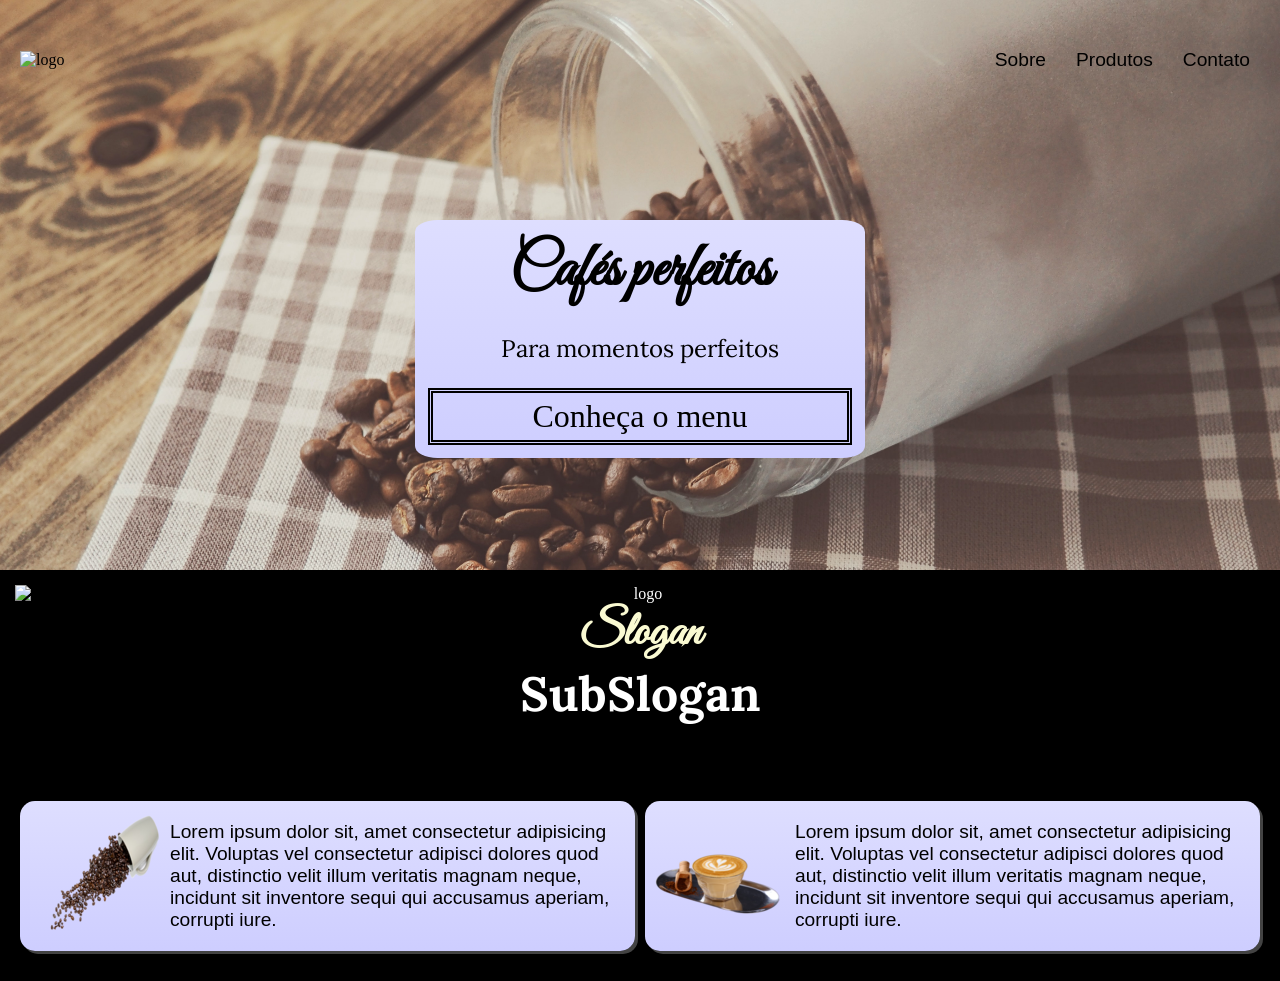
==== index.html @ ad4059f2 "Commmit inicial" ====
<!DOCTYPE html>
<html lang="en">
<head>
    <meta charset="UTF-8">
    <meta http-equiv="X-UA-Compatible" content="IE=edge">
    <meta name="viewport" content="width=device-width, initial-scale=1.0">

    <link rel="stylesheet" href=" src/styles/home.css">

    <link rel="stylesheet" type="text/css" href="src/scripts/slick/slick.css"/>
    <link rel="stylesheet" type="text/css" href="src/scripts/slick/slick-theme.css"/>
    <link rel="preconnect" href="https://fonts.googleapis.com"><link rel="preconnect" href="https://fonts.gstatic.com" crossorigin><link href="https://fonts.googleapis.com/css2?family=Great+Vibes&display=swap" rel="stylesheet">
    <link rel="preconnect" href="https://fonts.googleapis.com"><link rel="preconnect" href="https://fonts.gstatic.com" crossorigin><link href="https://fonts.googleapis.com/css2?family=Lora&display=swap" rel="stylesheet">

    <title>Document</title>
</head>

<body>
    <section class="content-intro">
        <header class="header">
            <a href="/">
                <img src="/" alt="logo">
            </a>
            <nav>
                <ul class="menu">
                    <li><a href="/">Sobre</a></li>
                    <li><a href="/">Produtos</a></li>
                    <li><a href="/">Contato</a></li>
                </ul>
            </nav>
        </header>

        <section class="intro">
            <div class="fade">
                <div class="content-window">
                    <h3>Cafés perfeitos</h3>
                    <p>Para momentos perfeitos</p>
                    <a href="#">Conheça o menu</a>
                </div>
                <div class="content-window">
                    <h3>Processos Unicos</h3>
                    <p>Para momentos perfeitos</p>
                    <a href="#">Conheça o menu</a>
                </div>
              </div>
        </section>
    </section>

    <section class="about">
        <div class="slogan-content">
            <div class="slogan">
                <img src="" alt="logo">
                <h1>Slogan</h1>
                <h2>SubSlogan</h2>
                <p>Lorem ipsum dolor sit, amet consectetur adipisicing elit. Aut possimus veniam laboriosam beatae ab dolorem deserunt!</p>
            </div>
        </div>
        <div class="about-content">
            <div>
                <img src="src/imgs/coffe-mug.png" alt="banner1">
                <p>Lorem ipsum dolor sit, amet consectetur adipisicing elit. Voluptas vel consectetur adipisci dolores quod aut, distinctio velit illum veritatis magnam neque, incidunt sit inventore sequi qui accusamus aperiam, corrupti iure.</p>
            </div>
            <div>
                <img src="src/imgs/mocha-mug.png" alt="banner2">
                <p>Lorem ipsum dolor sit, amet consectetur adipisicing elit. Voluptas vel consectetur adipisci dolores quod aut, distinctio velit illum veritatis magnam neque, incidunt sit inventore sequi qui accusamus aperiam, corrupti iure.</p>
            </div>
        </div>
    </section>

    <script src="https://code.jquery.com/jquery-1.11.0.min.js"></script>
    <script src="https://code.jquery.com/jquery-migrate-1.2.1.min.js"></script>
    <script src="src/scripts/slick/slick.js"></script>
    <script src="src/scripts/slick/slick.min.js"></script>
    <script src="src/scripts/home.js"></script>

</body>
</html>
---- src/styles/home.css ----
body {
    margin: 0%;
    padding: 0%;
    background-color: black;
}
ul, li, p {
    list-style: none;
    font-size: 1.2rem;
    font-family: Arial;
    color: black;
}

a {
    text-decoration: none;
    color: rgb(0, 0, 0);
}

h1 {
    text-align: center;
    margin-top: 100px;
}

img {
    max-width: 100%;
    display: block;
}
.content-intro {
    background-image: url("../imgs/background-coffe-light.jpg");
    background-repeat: no-repeat;
    background-size: cover;
    height: fit-content;
    width: auto;
}
.header {
    display: flex;
    justify-content: space-between;
    padding: 20px;
    align-items: center;
    flex-wrap: wrap;
    background-color: transparent;
}
.menu {
    display: flex;
}

.menu li {
    margin-left: 10px;
}

.menu li a {
    display: block;
    padding: 10px;
}

.intro {
    height: fit-content;
    display: flex;
    justify-content: center;
}

.fade {
    margin: 100px 0;
    align-items: center;
    width: 450px;
    height: 250px;
}

.content-window {
    background: linear-gradient(to bottom, #ffffff -200%, #ccccff 110%);
    display: flex;
    justify-content: center;
    padding: 8px;
    border-radius: 5%;
    margin-bottom: 2%;
}

.content-window h3 {
    font-family: 'Great Vibes', cursive;
    font-size: 3.8rem;
    text-align: center;
    margin: 5px;
}

.content-window p {
    font-family: 'Lora', serif;
    font-size: 1.5rem;
    text-align: center;
    color: black;
}
.content-window a {
    display: flex;
    margin: 5px;
    justify-content: center;
    font-size: 2.0rem;
    border: 5px solid black;
    border-style: double;
    padding: 5px;
}
.about {
    margin: 15px;
    display: flex;
    flex-direction: column;
    justify-content: center;
}
.about-content {
    display: flex;
    flex-direction: row;
    justify-content: center;
    margin: 15px 0;
}
.about-content  div{
    height: fit-content;
    display: flex;
    flex-direction: row;
    margin: 0 5px;
    background: linear-gradient(to bottom, #ffffff -200%, #ccccff 110%);
    border-radius: 15px;
    box-shadow: 3px 3px rgba(128, 128, 128, 0.525);
}
.slogan-content {
    display: flex;
    height: auto;
    justify-content: center;
    margin: 0 auto;
    text-align: center;
    color: white;
}
.slogan h1{
    font-family: 'Great Vibes', cursive;
    color: lightgoldenrodyellow;
    font-size: 3.0rem;
    padding: 0;
    margin: 0;
}
.slogan h2{
    font-family: 'Lora', serif;
    font-size: 3.0rem;
    padding: 0;
    margin: 0;
}
.slogan p{
    font-family: 'Lora', serif;
    font-size: 1.5rem;
    padding: 0;
    margin: 0;
}
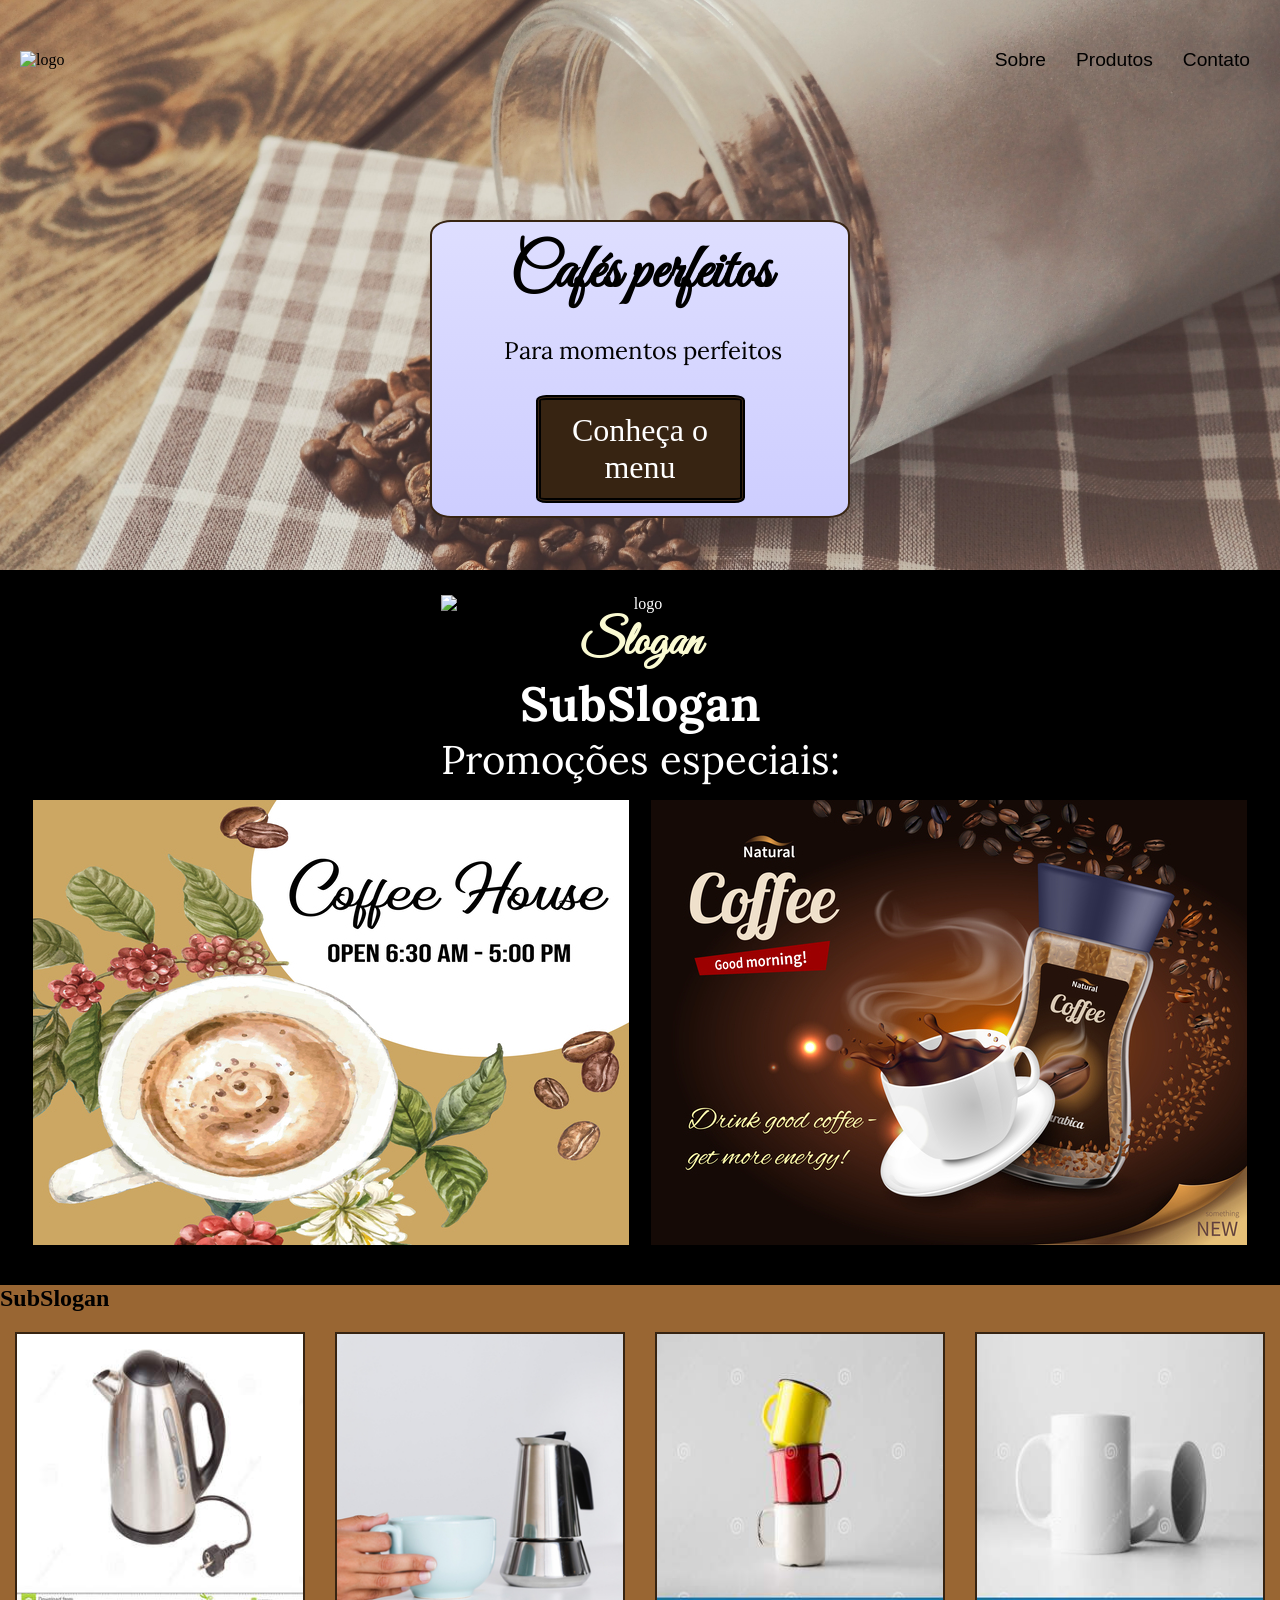
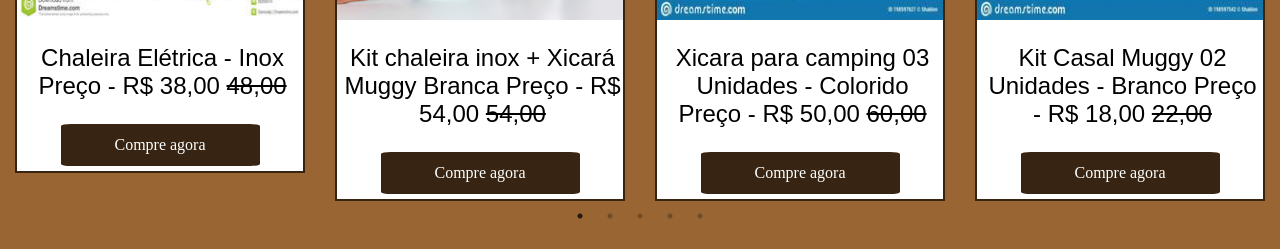
==== commit efea344c: "Adicionado slider de produtos" ====
--- a/index.html
+++ b/index.html
@@ -52,20 +52,89 @@
                 <img src="" alt="logo">
                 <h1>Slogan</h1>
                 <h2>SubSlogan</h2>
-                <p>Lorem ipsum dolor sit, amet consectetur adipisicing elit. Aut possimus veniam laboriosam beatae ab dolorem deserunt!</p>
+                <p>Promoções especiais: </p>
             </div>
         </div>
         <div class="about-content">
-            <div>
-                <img src="src/imgs/coffe-mug.png" alt="banner1">
-                <p>Lorem ipsum dolor sit, amet consectetur adipisicing elit. Voluptas vel consectetur adipisci dolores quod aut, distinctio velit illum veritatis magnam neque, incidunt sit inventore sequi qui accusamus aperiam, corrupti iure.</p>
-            </div>
-            <div>
-                <img src="src/imgs/mocha-mug.png" alt="banner2">
-                <p>Lorem ipsum dolor sit, amet consectetur adipisicing elit. Voluptas vel consectetur adipisci dolores quod aut, distinctio velit illum veritatis magnam neque, incidunt sit inventore sequi qui accusamus aperiam, corrupti iure.</p>
+            <img src="src/imgs/ad-1.jpg" alt="banner1">
+            <img src="src/imgs/ad-2.jpg" alt="banner2">
+        </div>
+    </section>
+    
+    <section class="market-place">
+        <h2>SubSlogan</h2>
+        <div class="market-content">
+            <div class="market-slider">
+                <div class="produto">
+                    <img src="src/imgs/chaleira-eletrica.jpg">
+                    <p>
+                        Chaleira Elétrica - Inox
+                        Preço - R$ 38,00 <del> 48,00</del>
+                    </p>
+                    <a href="#">Compre agora</a>
+                </div>
+                <div class="produto">
+                    <img src="src/imgs/chaleira-inox-xicara.jpg">
+                    <p>
+                        Kit chaleira inox + Xicará Muggy Branca
+                        Preço - R$ 54,00 <del> 54,00</del> 
+                    </p>
+                    <a href="#">Compre agora</a>
+                </div>
+                <div class="produto">
+                    <img src="src/imgs/xicara-camp.jpg">
+                    <p>
+                        Xicara para camping 03 Unidades - Colorido
+                        Preço - R$ 50,00 <del> 60,00</del>
+                    </p>
+                    <a href="#">Compre agora</a>
+                </div>
+                <div class="produto">
+                    <img src="src/imgs/xicara-casal-branca.jpg">
+                    <p>
+                        Kit Casal Muggy 02 Unidades - Branco
+                        Preço - R$ 18,00 <del> 22,00</del>
+                    </p>
+                    <a href="#">Compre agora</a>
+                </div>
+                <div class="produto">
+                    <img src="src/imgs/chaleira-eletrica.jpg">
+                    <p>
+                        Chaleira Elétrica - Inox
+                        Preço - R$ 38,00 <del> 48,00</del>
+                    </p>
+                    <a href="#">Compre agora</a>
+                </div>
+                <div class="produto">
+                    <img src="src/imgs/chaleira-inox-xicara.jpg">
+                    <p>
+                        Kit chaleira inox + Xicará Muggy Branca
+                        Preço - R$ 54,00 <del> 54,00</del> 
+                    </p>
+                    <a href="#">Compre agora</a>
+                </div>
+                <div class="produto">
+                    <img src="src/imgs/xicara-camp.jpg">
+                    <p>
+                        Xicara para camping 03 Unidades - Colorido
+                        Preço - R$ 50,00 <del> 60,00</del>
+                    </p>
+                    <a href="#">Compre agora</a>
+                </div>
+                <div class="produto">
+                    <img src="src/imgs/xicara-casal-branca.jpg">
+                    <p>
+                        Kit Casal Muggy 02 Unidades - Branco
+                        Preço - R$ 18,00 <del> 22,00</del>
+                    </p>
+                    <a href="#">Compre agora</a>
+                </div>
             </div>
         </div>
+        <br>
     </section>
+
+
 
     <script src="https://code.jquery.com/jquery-1.11.0.min.js"></script>
     <script src="https://code.jquery.com/jquery-migrate-1.2.1.min.js"></script>
--- a/src/styles/home.css
+++ b/src/styles/home.css
@@ -2,6 +2,7 @@
     margin: 0%;
     padding: 0%;
     background-color: black;
+    overflow:auto;
 }
 ul, li, p {
     list-style: none;
@@ -9,17 +10,14 @@
     font-family: Arial;
     color: black;
 }
-
 a {
     text-decoration: none;
     color: rgb(0, 0, 0);
 }
-
 h1 {
     text-align: center;
     margin-top: 100px;
 }
-
 img {
     max-width: 100%;
     display: block;
@@ -42,29 +40,24 @@
 .menu {
     display: flex;
 }
-
 .menu li {
     margin-left: 10px;
 }
-
 .menu li a {
     display: block;
     padding: 10px;
 }
-
 .intro {
     height: fit-content;
     display: flex;
     justify-content: center;
 }
-
 .fade {
     margin: 100px 0;
     align-items: center;
     width: 450px;
     height: 250px;
 }
-
 .content-window {
     background: linear-gradient(to bottom, #ffffff -200%, #ccccff 110%);
     display: flex;
@@ -73,14 +66,12 @@
     border-radius: 5%;
     margin-bottom: 2%;
 }
-
 .content-window h3 {
     font-family: 'Great Vibes', cursive;
     font-size: 3.8rem;
     text-align: center;
     margin: 5px;
 }
-
 .content-window p {
     font-family: 'Lora', serif;
     font-size: 1.5rem;
@@ -95,27 +86,6 @@
     border: 5px solid black;
     border-style: double;
     padding: 5px;
-}
-.about {
-    margin: 15px;
-    display: flex;
-    flex-direction: column;
-    justify-content: center;
-}
-.about-content {
-    display: flex;
-    flex-direction: row;
-    justify-content: center;
-    margin: 15px 0;
-}
-.about-content  div{
-    height: fit-content;
-    display: flex;
-    flex-direction: row;
-    margin: 0 5px;
-    background: linear-gradient(to bottom, #ffffff -200%, #ccccff 110%);
-    border-radius: 15px;
-    box-shadow: 3px 3px rgba(128, 128, 128, 0.525);
 }
 .slogan-content {
     display: flex;
@@ -140,7 +110,52 @@
 }
 .slogan p{
     font-family: 'Lora', serif;
-    font-size: 1.5rem;
+    font-size: 2.5rem;
     padding: 0;
     margin: 0;
+    color: white;
 }
+.about {
+    margin: 25px 10px;
+    display: flex;
+    flex-direction: column;
+    justify-content: center;
+}
+.about-content {
+    display: flex;
+    margin: 15px 0px;
+    justify-content: space-evenly;
+}
+.market-place {
+    background-color: #996633;
+}
+.markt-content {
+    display: flex;
+    justify-content: center;
+    flex-direction: row;
+}
+.slick-slide {
+    margin: 0 15px;
+    border: 2px solid #372412;
+    text-align: center;
+    position: relative;
+    background-color: white;
+}
+.slick-slide p{
+    font-size: 1.5em;
+    font-weight: 300;
+    padding: 0 0 0 5px;
+}
+.slick-slide img{
+    width: 100%;
+}
+.slick-slide a{
+    display: inline-block;
+    width: 175px;
+    padding: 12px;
+    margin-bottom: 5px;
+    background-color: #372412;
+    border-radius: 5%;
+    color: #ffffff;
+}
+
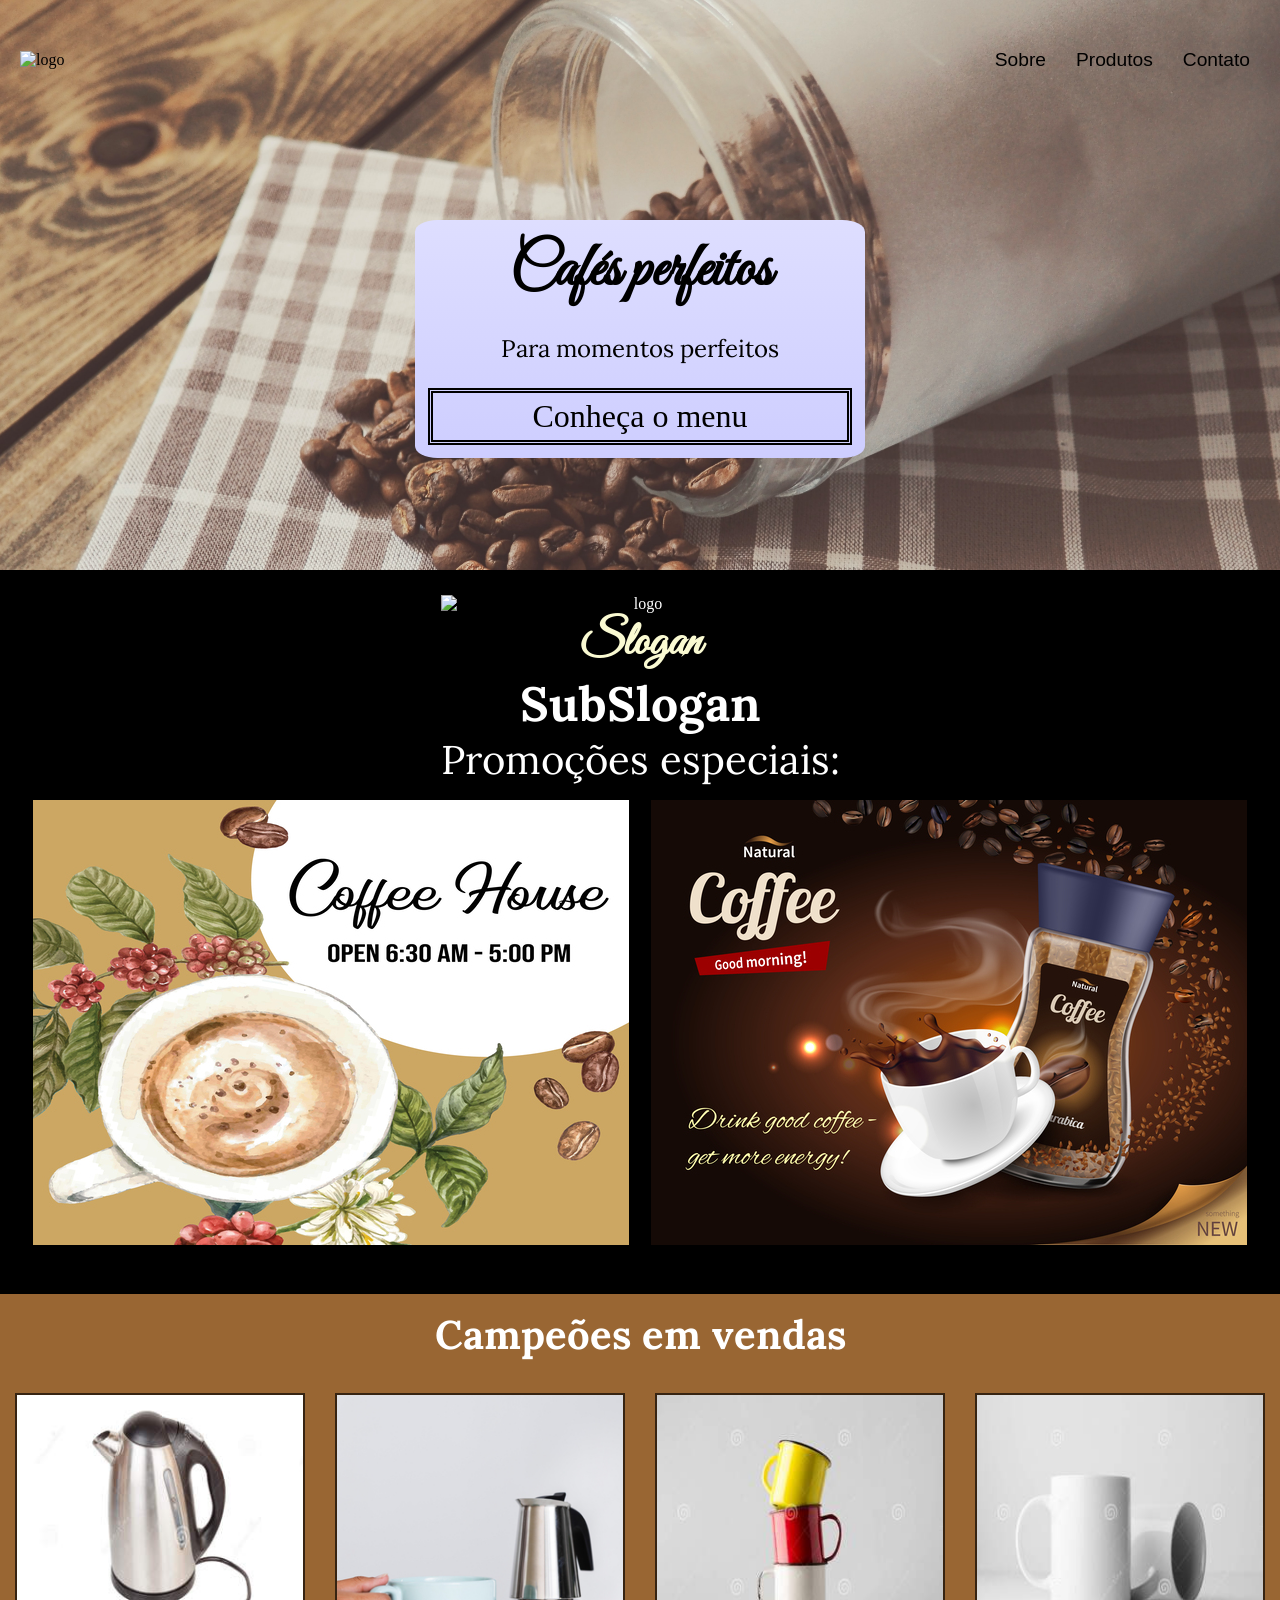
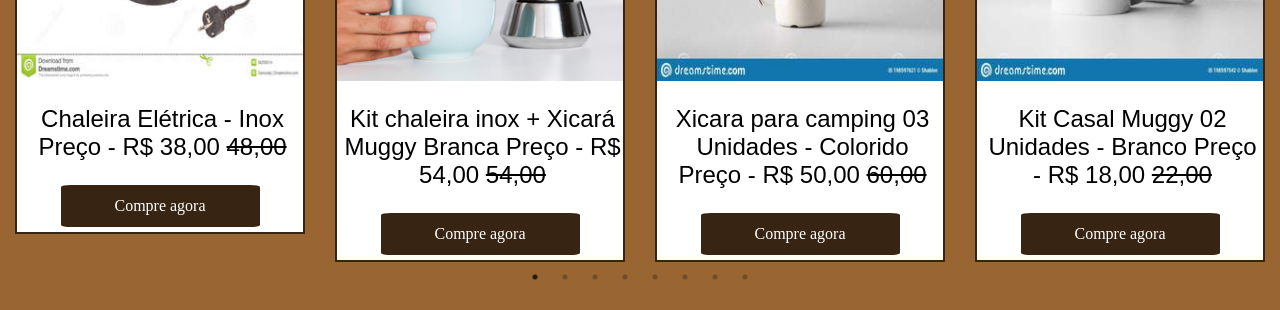
==== commit a90991da: "alteraçoes em texto, refatoraçao css" ====
--- a/index.html
+++ b/index.html
@@ -62,73 +62,71 @@
     </section>
     
     <section class="market-place">
-        <h2>SubSlogan</h2>
-        <div class="market-content">
-            <div class="market-slider">
-                <div class="produto">
-                    <img src="src/imgs/chaleira-eletrica.jpg">
-                    <p>
-                        Chaleira Elétrica - Inox
-                        Preço - R$ 38,00 <del> 48,00</del>
-                    </p>
-                    <a href="#">Compre agora</a>
-                </div>
-                <div class="produto">
-                    <img src="src/imgs/chaleira-inox-xicara.jpg">
-                    <p>
-                        Kit chaleira inox + Xicará Muggy Branca
-                        Preço - R$ 54,00 <del> 54,00</del> 
-                    </p>
-                    <a href="#">Compre agora</a>
-                </div>
-                <div class="produto">
-                    <img src="src/imgs/xicara-camp.jpg">
-                    <p>
-                        Xicara para camping 03 Unidades - Colorido
-                        Preço - R$ 50,00 <del> 60,00</del>
-                    </p>
-                    <a href="#">Compre agora</a>
-                </div>
-                <div class="produto">
-                    <img src="src/imgs/xicara-casal-branca.jpg">
-                    <p>
-                        Kit Casal Muggy 02 Unidades - Branco
-                        Preço - R$ 18,00 <del> 22,00</del>
-                    </p>
-                    <a href="#">Compre agora</a>
-                </div>
-                <div class="produto">
-                    <img src="src/imgs/chaleira-eletrica.jpg">
-                    <p>
-                        Chaleira Elétrica - Inox
-                        Preço - R$ 38,00 <del> 48,00</del>
-                    </p>
-                    <a href="#">Compre agora</a>
-                </div>
-                <div class="produto">
-                    <img src="src/imgs/chaleira-inox-xicara.jpg">
-                    <p>
-                        Kit chaleira inox + Xicará Muggy Branca
-                        Preço - R$ 54,00 <del> 54,00</del> 
-                    </p>
-                    <a href="#">Compre agora</a>
-                </div>
-                <div class="produto">
-                    <img src="src/imgs/xicara-camp.jpg">
-                    <p>
-                        Xicara para camping 03 Unidades - Colorido
-                        Preço - R$ 50,00 <del> 60,00</del>
-                    </p>
-                    <a href="#">Compre agora</a>
-                </div>
-                <div class="produto">
-                    <img src="src/imgs/xicara-casal-branca.jpg">
-                    <p>
-                        Kit Casal Muggy 02 Unidades - Branco
-                        Preço - R$ 18,00 <del> 22,00</del>
-                    </p>
-                    <a href="#">Compre agora</a>
-                </div>
+        <h2>Campeões em vendas</h2>
+        <div class="market-slider">
+            <div class="produto">
+                <img src="src/imgs/chaleira-eletrica.jpg">
+                <p>
+                    Chaleira Elétrica - Inox
+                    Preço - R$ 38,00 <del> 48,00</del>
+                </p>
+                <a href="#">Compre agora</a>
+            </div>
+            <div class="produto">
+                <img src="src/imgs/chaleira-inox-xicara.jpg">
+                <p>
+                    Kit chaleira inox + Xicará Muggy Branca
+                    Preço - R$ 54,00 <del> 54,00</del> 
+                </p>
+                <a href="#">Compre agora</a>
+            </div>
+            <div class="produto">
+                <img src="src/imgs/xicara-camp.jpg">
+                <p>
+                    Xicara para camping 03 Unidades - Colorido
+                    Preço - R$ 50,00 <del> 60,00</del>
+                </p>
+                <a href="#">Compre agora</a>
+            </div>
+            <div class="produto">
+                <img src="src/imgs/xicara-casal-branca.jpg">
+                <p>
+                    Kit Casal Muggy 02 Unidades - Branco
+                    Preço - R$ 18,00 <del> 22,00</del>
+                </p>
+                <a href="#">Compre agora</a>
+            </div>
+            <div class="produto">
+                <img src="src/imgs/chaleira-eletrica.jpg">
+                <p>
+                    Chaleira Elétrica - Inox
+                    Preço - R$ 38,00 <del> 48,00</del>
+                </p>
+                <a href="#">Compre agora</a>
+            </div>
+            <div class="produto">
+                <img src="src/imgs/chaleira-inox-xicara.jpg">
+                <p>
+                    Kit chaleira inox + Xicará Muggy Branca
+                    Preço - R$ 54,00 <del> 54,00</del> 
+                </p>
+                <a href="#">Compre agora</a>
+            </div>
+            <div class="produto">
+                <img src="src/imgs/xicara-camp.jpg">
+                <p>
+                    Xicara para camping 03 Unidades - Colorido
+                    Preço - R$ 50,00 <del> 60,00</del>
+                </p>
+                <a href="#">Compre agora</a>
+            </div>
+            <div class="produto">
+                <img src="src/imgs/xicara-casal-branca.jpg">
+                <p>
+                    Kit Casal Muggy 02 Unidades - Branco
+                    Preço - R$ 18,00 <del> 22,00</del>
+                </p>
+                <a href="#">Compre agora</a>
             </div>
         </div>
         <br>
--- a/src/styles/home.css
+++ b/src/styles/home.css
@@ -129,27 +129,30 @@
 .market-place {
     background-color: #996633;
 }
-.markt-content {
+.market-place h2 {
     display: flex;
     justify-content: center;
-    flex-direction: row;
+    padding-top: 15px;
+    font-family: 'Lora', serif;
+    font-size: 2.5rem;
+    color: white;
 }
-.slick-slide {
+.market-place .slick-slide {
     margin: 0 15px;
     border: 2px solid #372412;
     text-align: center;
     position: relative;
     background-color: white;
 }
-.slick-slide p{
+.market-place .slick-slide p{
     font-size: 1.5em;
     font-weight: 300;
     padding: 0 0 0 5px;
 }
-.slick-slide img{
+.market-place .slick-slide img{
     width: 100%;
 }
-.slick-slide a{
+.market-place .slick-slide a{
     display: inline-block;
     width: 175px;
     padding: 12px;
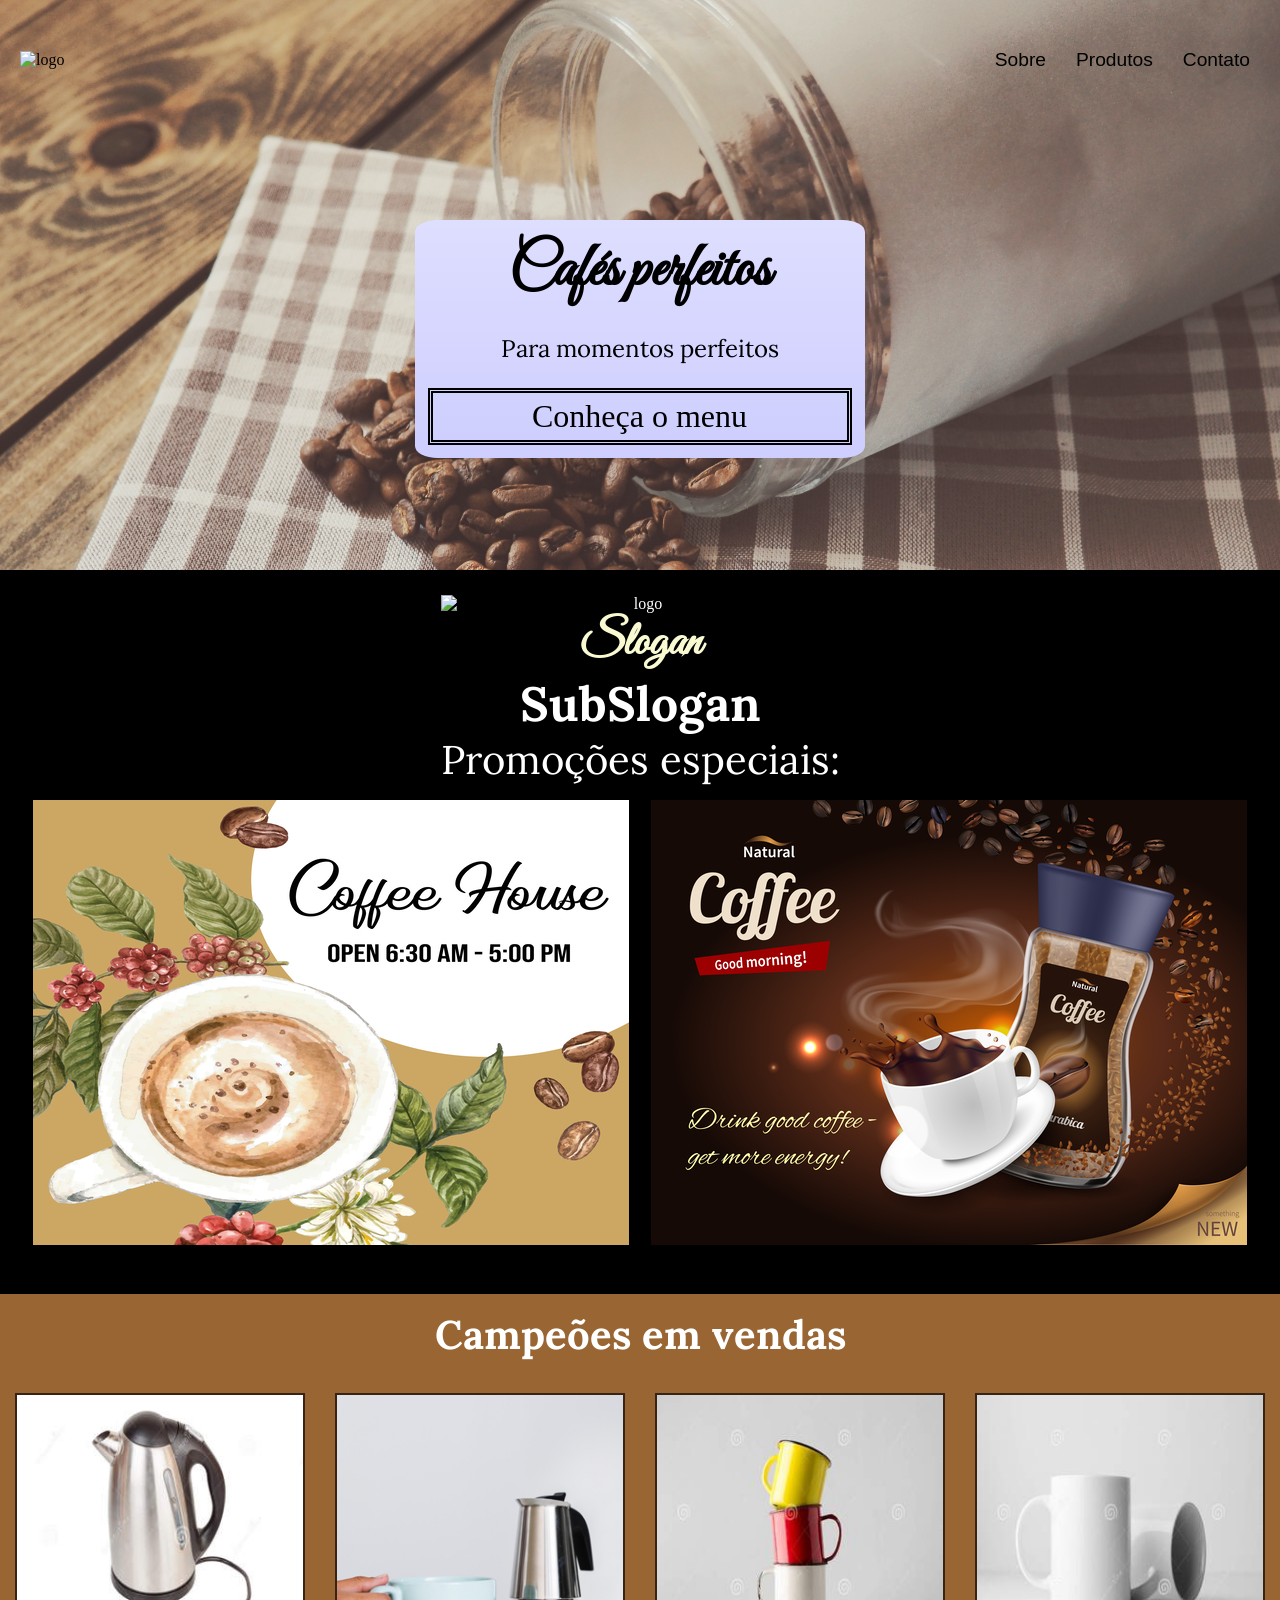
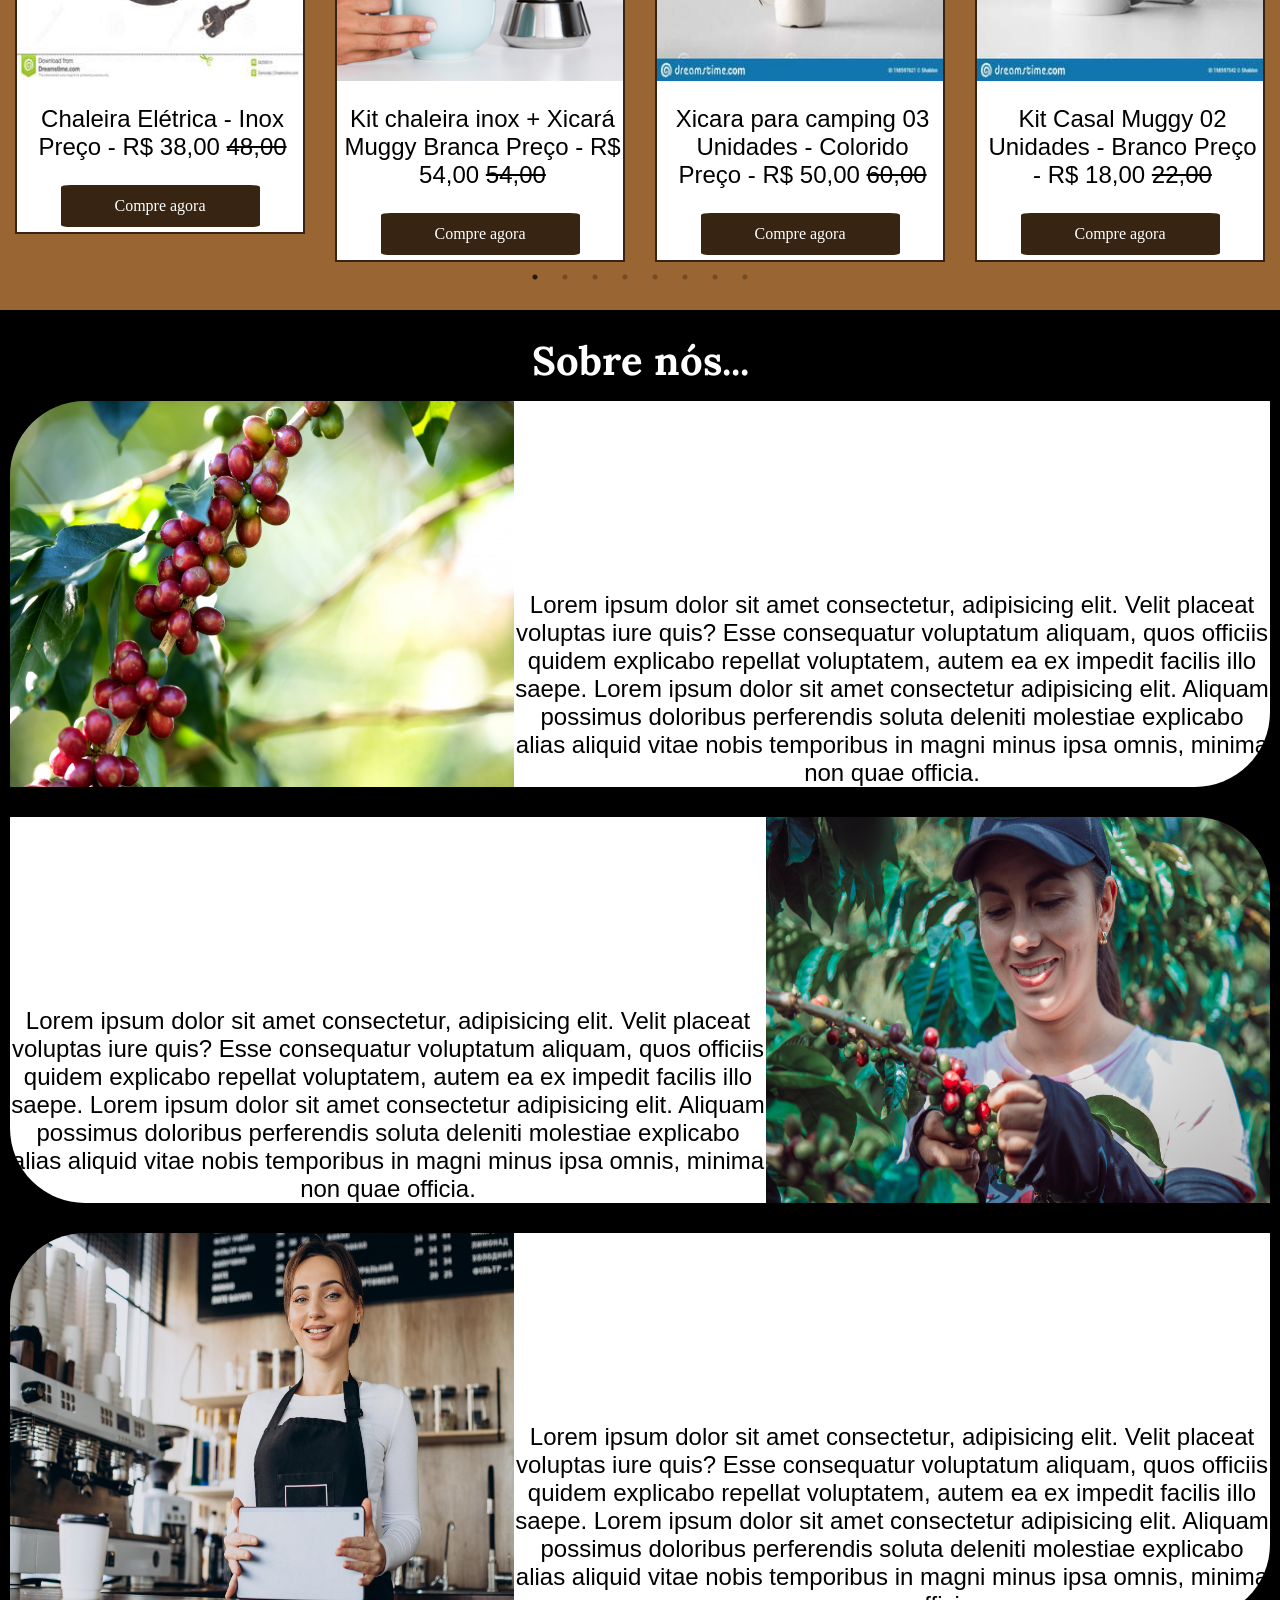
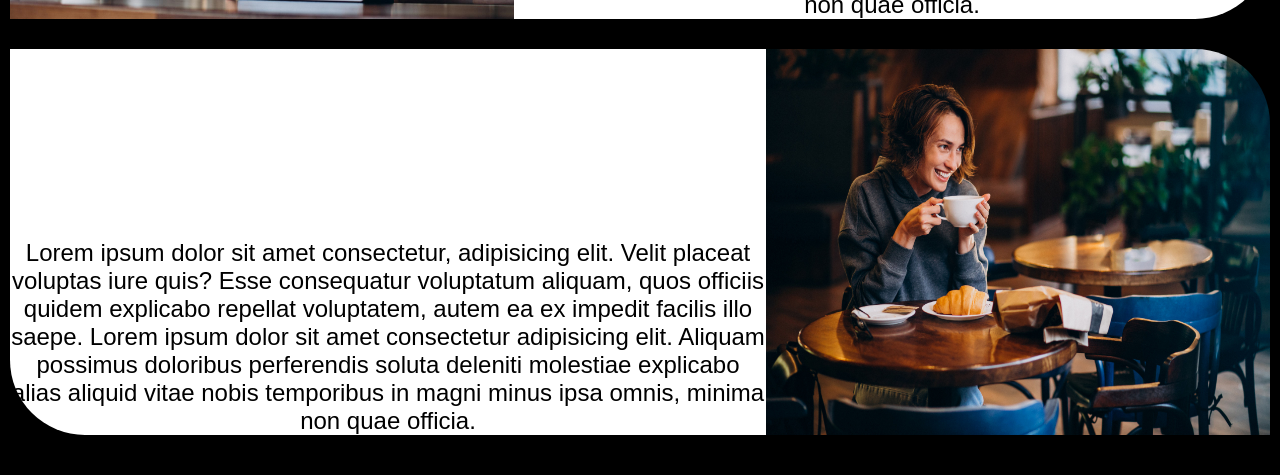
==== commit 448aaf26: "Adicionada section Sobre nos" ====
--- a/index.html
+++ b/index.html
@@ -46,7 +46,7 @@
         </section>
     </section>
 
-    <section class="about">
+    <section class="promo">
         <div class="slogan-content">
             <div class="slogan">
                 <img src="" alt="logo">
@@ -55,7 +55,7 @@
                 <p>Promoções especiais: </p>
             </div>
         </div>
-        <div class="about-content">
+        <div class="promo-content">
             <img src="src/imgs/ad-1.jpg" alt="banner1">
             <img src="src/imgs/ad-2.jpg" alt="banner2">
         </div>
@@ -132,7 +132,25 @@
         <br>
     </section>
 
-
+    <section class="about">
+        <h1>Sobre nós...</h1>
+        <div class="about-plant">
+            <img src="src/imgs/coffee-bean-berry-ripening-coffee-farm.jpg">
+            <p>Lorem ipsum dolor sit amet consectetur, adipisicing elit. Velit placeat voluptas iure quis? Esse consequatur voluptatum aliquam, quos officiis quidem explicabo repellat voluptatem, autem ea ex impedit facilis illo saepe. Lorem ipsum dolor sit amet consectetur adipisicing elit. Aliquam possimus doloribus perferendis soluta deleniti molestiae explicabo alias aliquid vitae nobis temporibus in magni minus ipsa omnis, minima non quae officia.</p>
+        </div>
+        <div class="about-farm">
+            <p>Lorem ipsum dolor sit amet consectetur, adipisicing elit. Velit placeat voluptas iure quis? Esse consequatur voluptatum aliquam, quos officiis quidem explicabo repellat voluptatem, autem ea ex impedit facilis illo saepe. Lorem ipsum dolor sit amet consectetur adipisicing elit. Aliquam possimus doloribus perferendis soluta deleniti molestiae explicabo alias aliquid vitae nobis temporibus in magni minus ipsa omnis, minima non quae officia.</p>
+            <img src="src/imgs/hispanic-female-farmer-harvesting-coffee-farm.jpg">
+        </div>
+        <div class="about-plant">
+            <img src="src/imgs/female-barista-with-tablet-making-order-coffee-shop.jpg">
+            <p>Lorem ipsum dolor sit amet consectetur, adipisicing elit. Velit placeat voluptas iure quis? Esse consequatur voluptatum aliquam, quos officiis quidem explicabo repellat voluptatem, autem ea ex impedit facilis illo saepe. Lorem ipsum dolor sit amet consectetur adipisicing elit. Aliquam possimus doloribus perferendis soluta deleniti molestiae explicabo alias aliquid vitae nobis temporibus in magni minus ipsa omnis, minima non quae officia.</p>
+        </div>
+        <div class="about-farm">
+            <p>Lorem ipsum dolor sit amet consectetur, adipisicing elit. Velit placeat voluptas iure quis? Esse consequatur voluptatum aliquam, quos officiis quidem explicabo repellat voluptatem, autem ea ex impedit facilis illo saepe. Lorem ipsum dolor sit amet consectetur adipisicing elit. Aliquam possimus doloribus perferendis soluta deleniti molestiae explicabo alias aliquid vitae nobis temporibus in magni minus ipsa omnis, minima non quae officia.</p>
+            <img src="src/imgs/young-woman-eating-croissants-cafe.jpg">
+        </div>
+    </section>
 
     <script src="https://code.jquery.com/jquery-1.11.0.min.js"></script>
     <script src="https://code.jquery.com/jquery-migrate-1.2.1.min.js"></script>
--- a/src/styles/home.css
+++ b/src/styles/home.css
@@ -115,13 +115,13 @@
     margin: 0;
     color: white;
 }
-.about {
+.promo {
     margin: 25px 10px;
     display: flex;
     flex-direction: column;
     justify-content: center;
 }
-.about-content {
+.promo-content {
     display: flex;
     margin: 15px 0px;
     justify-content: space-evenly;
@@ -161,4 +161,57 @@
     border-radius: 5%;
     color: #ffffff;
 }
-
+.about {
+    margin: 25px 10px;
+    display: flex;
+    flex-direction: column;
+    justify-content: space-between;
+}
+.about h1{
+    margin: 0 auto;
+    font-family: 'Lora', serif;
+    font-size: 2.5rem;
+    color: white;
+}
+.about-plant {
+    display: flex;
+    flex-direction: row;
+    margin: 15px 0px;
+    justify-content: space-evenly;
+}
+.about-plant img{
+    width: 40%;
+    justify-content: flex-start;
+    border-radius: 75px 0 0 0;
+}
+.about-plant p{
+    font-size: 1.5em;
+    font-weight: 300;
+    justify-content: flex-end;
+    background-color: #ffffff;
+    margin: 0;
+    text-align: center;
+    padding-top: 190px;
+    border-radius: 0 0 75px 0;
+}
+.about-farm {
+    display: flex;
+    flex-direction: row;
+    margin: 15px 0px;
+    justify-content: space-evenly;
+}
+.about-farm img{
+    width: 40%;
+    justify-content: flex-start;
+    border-radius: 0 75px 0 0;
+}
+.about-farm p{
+    font-size: 1.5em;
+    font-weight: 300;
+    justify-content: flex-end;
+    background-color: #ffffff;
+    margin: 0;
+    text-align: center;
+    padding-top: 190px;
+    border-radius: 0 0 0 75px;
+}
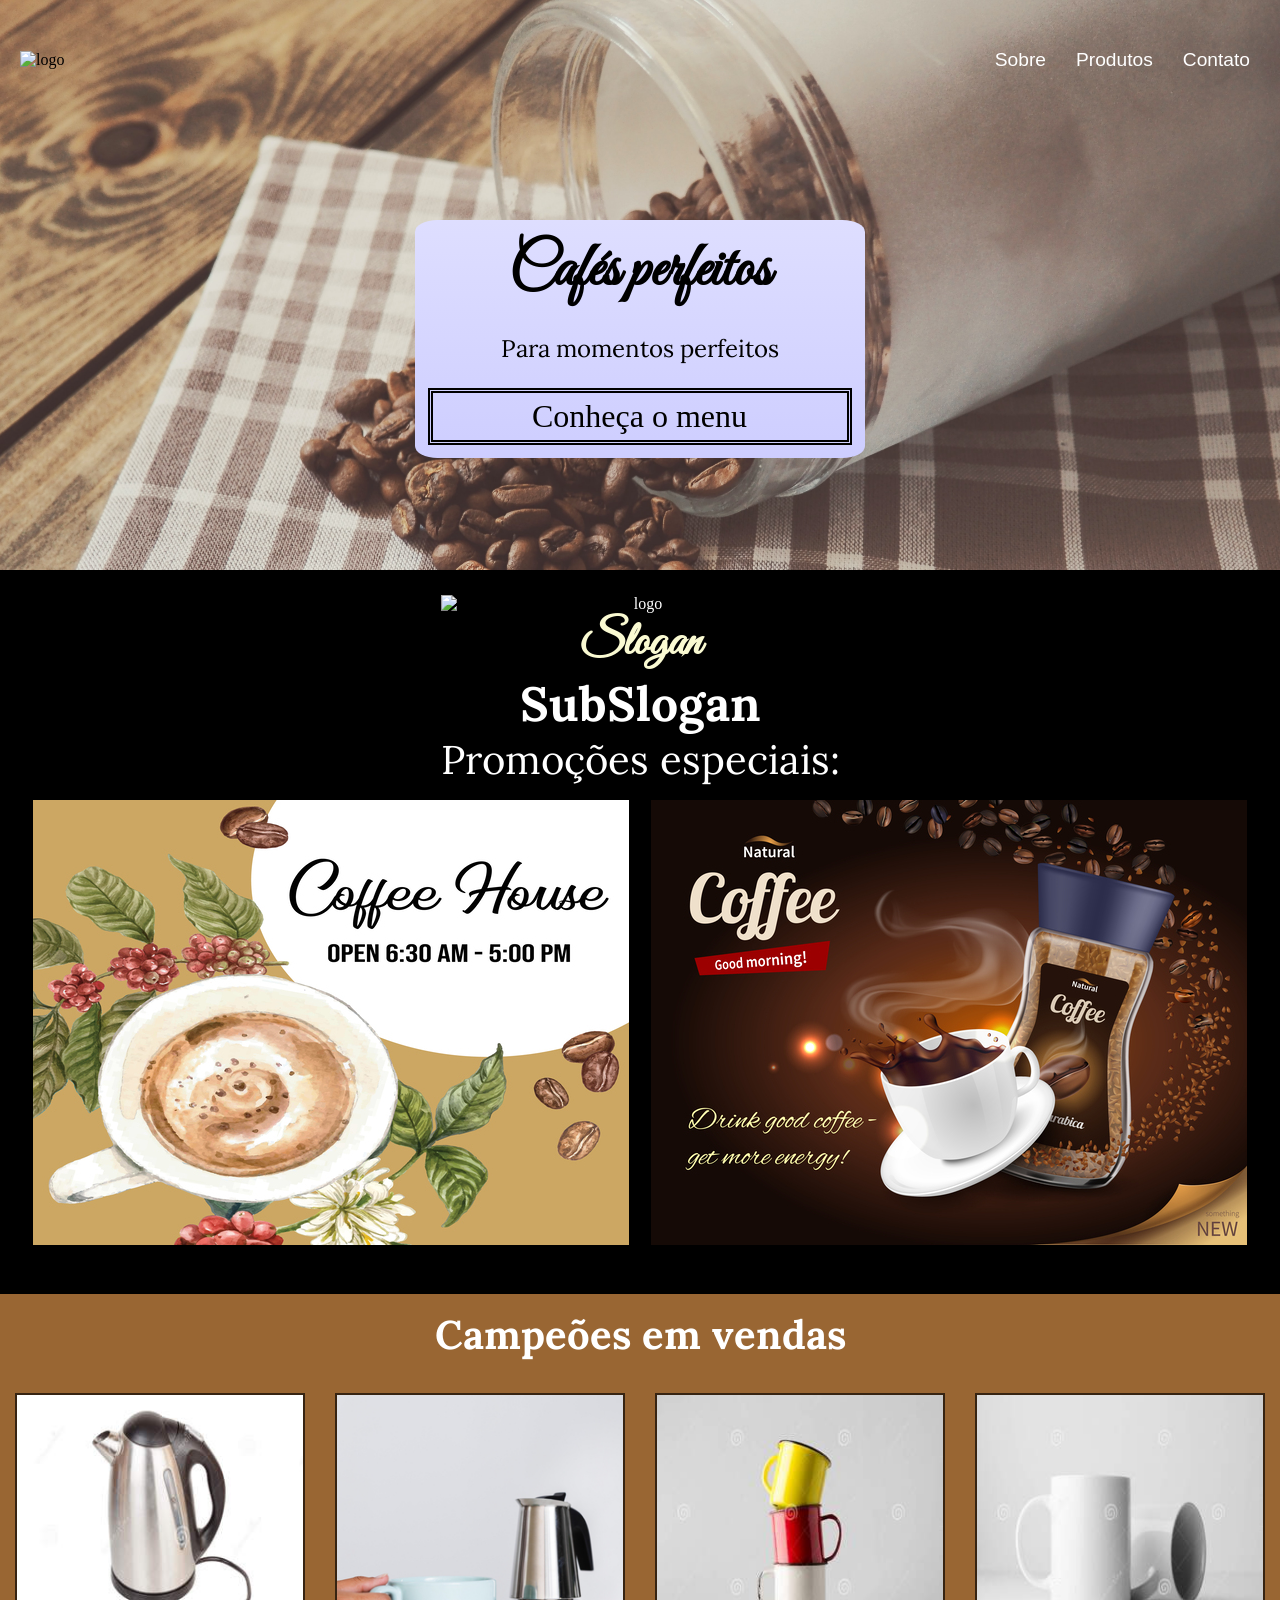
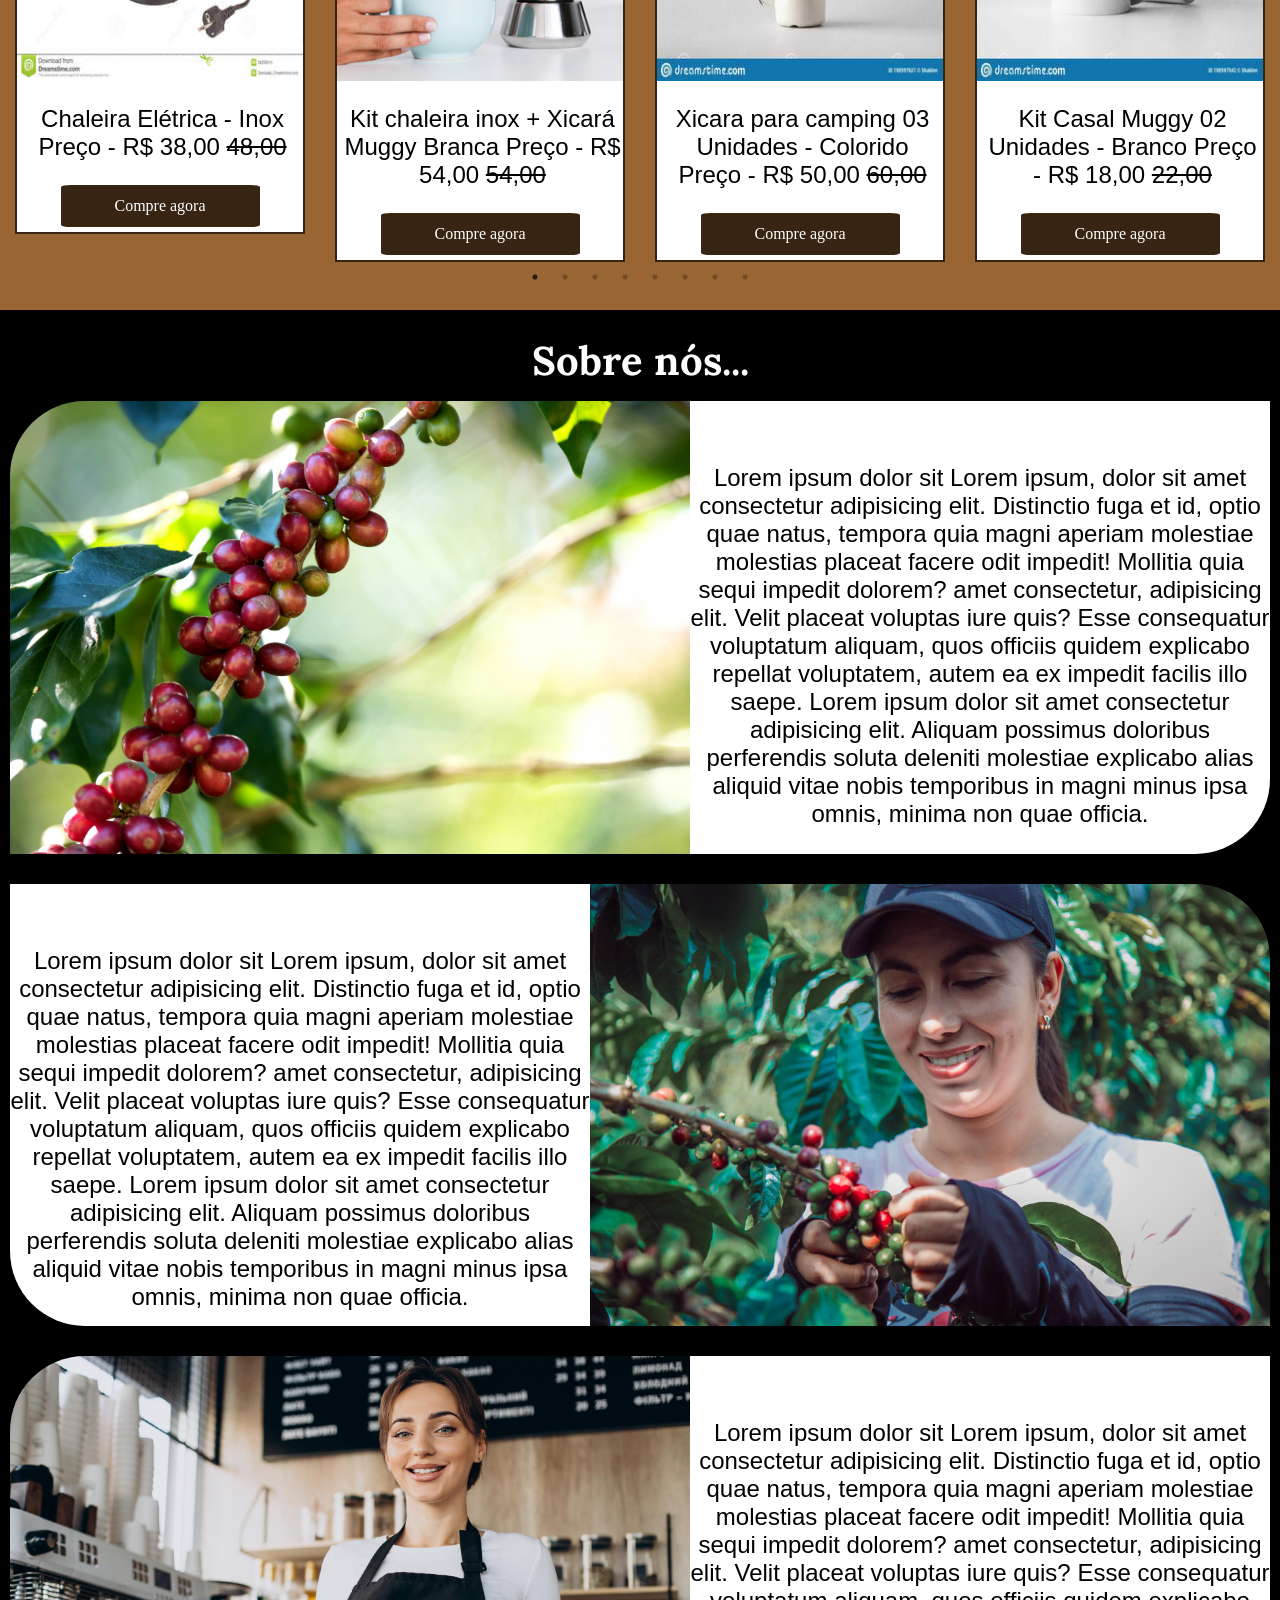
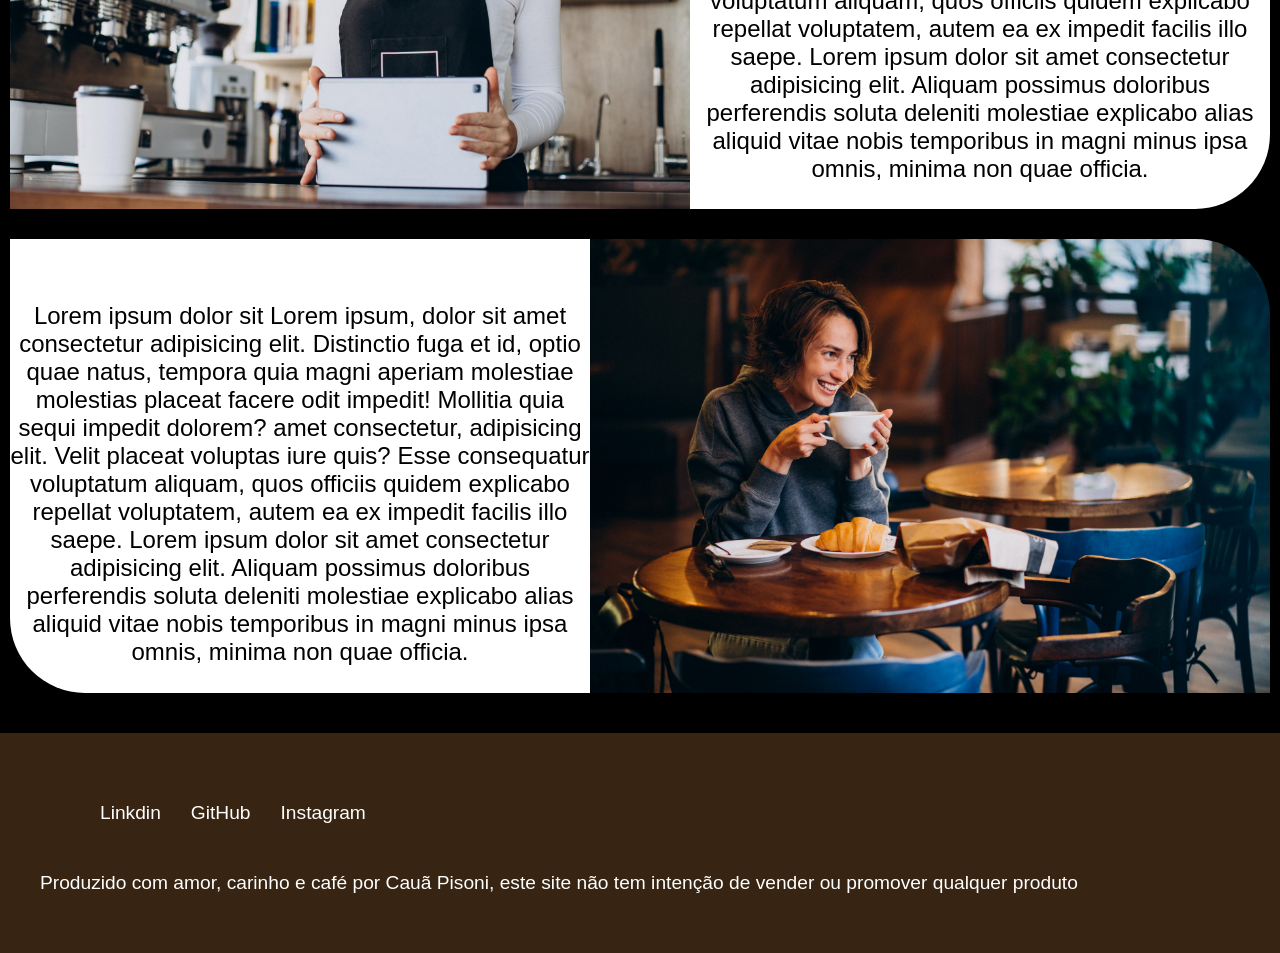
==== commit 612009bd: "Adicionado footer + alteraçoes de formataçao" ====
--- a/index.html
+++ b/index.html
@@ -136,21 +136,32 @@
         <h1>Sobre nós...</h1>
         <div class="about-plant">
             <img src="src/imgs/coffee-bean-berry-ripening-coffee-farm.jpg">
-            <p>Lorem ipsum dolor sit amet consectetur, adipisicing elit. Velit placeat voluptas iure quis? Esse consequatur voluptatum aliquam, quos officiis quidem explicabo repellat voluptatem, autem ea ex impedit facilis illo saepe. Lorem ipsum dolor sit amet consectetur adipisicing elit. Aliquam possimus doloribus perferendis soluta deleniti molestiae explicabo alias aliquid vitae nobis temporibus in magni minus ipsa omnis, minima non quae officia.</p>
+            <p>Lorem ipsum dolor sit Lorem ipsum, dolor sit amet consectetur adipisicing elit. Distinctio fuga et id, optio quae natus, tempora quia magni aperiam molestiae molestias placeat facere odit impedit! Mollitia quia sequi impedit dolorem? amet consectetur, adipisicing elit. Velit placeat voluptas iure quis? Esse consequatur voluptatum aliquam, quos officiis quidem explicabo repellat voluptatem, autem ea ex impedit facilis illo saepe. Lorem ipsum dolor sit amet consectetur adipisicing elit. Aliquam possimus doloribus perferendis soluta deleniti molestiae explicabo alias aliquid vitae nobis temporibus in magni minus ipsa omnis, minima non quae officia.</p>
         </div>
         <div class="about-farm">
-            <p>Lorem ipsum dolor sit amet consectetur, adipisicing elit. Velit placeat voluptas iure quis? Esse consequatur voluptatum aliquam, quos officiis quidem explicabo repellat voluptatem, autem ea ex impedit facilis illo saepe. Lorem ipsum dolor sit amet consectetur adipisicing elit. Aliquam possimus doloribus perferendis soluta deleniti molestiae explicabo alias aliquid vitae nobis temporibus in magni minus ipsa omnis, minima non quae officia.</p>
+            <p>Lorem ipsum dolor sit Lorem ipsum, dolor sit amet consectetur adipisicing elit. Distinctio fuga et id, optio quae natus, tempora quia magni aperiam molestiae molestias placeat facere odit impedit! Mollitia quia sequi impedit dolorem? amet consectetur, adipisicing elit. Velit placeat voluptas iure quis? Esse consequatur voluptatum aliquam, quos officiis quidem explicabo repellat voluptatem, autem ea ex impedit facilis illo saepe. Lorem ipsum dolor sit amet consectetur adipisicing elit. Aliquam possimus doloribus perferendis soluta deleniti molestiae explicabo alias aliquid vitae nobis temporibus in magni minus ipsa omnis, minima non quae officia.</p>
             <img src="src/imgs/hispanic-female-farmer-harvesting-coffee-farm.jpg">
         </div>
         <div class="about-plant">
             <img src="src/imgs/female-barista-with-tablet-making-order-coffee-shop.jpg">
-            <p>Lorem ipsum dolor sit amet consectetur, adipisicing elit. Velit placeat voluptas iure quis? Esse consequatur voluptatum aliquam, quos officiis quidem explicabo repellat voluptatem, autem ea ex impedit facilis illo saepe. Lorem ipsum dolor sit amet consectetur adipisicing elit. Aliquam possimus doloribus perferendis soluta deleniti molestiae explicabo alias aliquid vitae nobis temporibus in magni minus ipsa omnis, minima non quae officia.</p>
+            <p>Lorem ipsum dolor sit Lorem ipsum, dolor sit amet consectetur adipisicing elit. Distinctio fuga et id, optio quae natus, tempora quia magni aperiam molestiae molestias placeat facere odit impedit! Mollitia quia sequi impedit dolorem? amet consectetur, adipisicing elit. Velit placeat voluptas iure quis? Esse consequatur voluptatum aliquam, quos officiis quidem explicabo repellat voluptatem, autem ea ex impedit facilis illo saepe. Lorem ipsum dolor sit amet consectetur adipisicing elit. Aliquam possimus doloribus perferendis soluta deleniti molestiae explicabo alias aliquid vitae nobis temporibus in magni minus ipsa omnis, minima non quae officia.</p>
         </div>
         <div class="about-farm">
-            <p>Lorem ipsum dolor sit amet consectetur, adipisicing elit. Velit placeat voluptas iure quis? Esse consequatur voluptatum aliquam, quos officiis quidem explicabo repellat voluptatem, autem ea ex impedit facilis illo saepe. Lorem ipsum dolor sit amet consectetur adipisicing elit. Aliquam possimus doloribus perferendis soluta deleniti molestiae explicabo alias aliquid vitae nobis temporibus in magni minus ipsa omnis, minima non quae officia.</p>
+            <p>Lorem ipsum dolor sit Lorem ipsum, dolor sit amet consectetur adipisicing elit. Distinctio fuga et id, optio quae natus, tempora quia magni aperiam molestiae molestias placeat facere odit impedit! Mollitia quia sequi impedit dolorem? amet consectetur, adipisicing elit. Velit placeat voluptas iure quis? Esse consequatur voluptatum aliquam, quos officiis quidem explicabo repellat voluptatem, autem ea ex impedit facilis illo saepe. Lorem ipsum dolor sit amet consectetur adipisicing elit. Aliquam possimus doloribus perferendis soluta deleniti molestiae explicabo alias aliquid vitae nobis temporibus in magni minus ipsa omnis, minima non quae officia.</p>
             <img src="src/imgs/young-woman-eating-croissants-cafe.jpg">
         </div>
     </section>
+
+    <footer>
+        <div class="footer-content">
+            <ul class="menu">
+                <li><a href="https://www.linkedin.com/in/cau%C3%A3-pisoni-a16517212/">Linkdin</a></li>
+                <li><a href="https://github.com/Hipsflow">GitHub</a></li>
+                <li><a href="https://www.instagram.com/cau_almostdead/">Instagram</a></li>
+            </ul>
+            <p>Produzido com amor, carinho e café por Cauã Pisoni, este site não tem intenção de vender ou promover qualquer produto</p>
+        </div>
+    </footer>
 
     <script src="https://code.jquery.com/jquery-1.11.0.min.js"></script>
     <script src="https://code.jquery.com/jquery-migrate-1.2.1.min.js"></script>
--- a/src/styles/home.css
+++ b/src/styles/home.css
@@ -180,7 +180,7 @@
     justify-content: space-evenly;
 }
 .about-plant img{
-    width: 40%;
+    width: 680px;
     justify-content: flex-start;
     border-radius: 75px 0 0 0;
 }
@@ -191,7 +191,7 @@
     background-color: #ffffff;
     margin: 0;
     text-align: center;
-    padding-top: 190px;
+    padding-top: 5%;
     border-radius: 0 0 75px 0;
 }
 .about-farm {
@@ -201,7 +201,7 @@
     justify-content: space-evenly;
 }
 .about-farm img{
-    width: 40%;
+    width: 680px;
     justify-content: flex-start;
     border-radius: 0 75px 0 0;
 }
@@ -212,6 +212,33 @@
     background-color: #ffffff;
     margin: 0;
     text-align: center;
-    padding-top: 190px;
+    padding-top: 5%;
     border-radius: 0 0 0 75px;
+}
+footer {
+    background-color: #372412;
+    padding: 20px;
+}
+.footer-content {
+    display: flex;
+    justify-content: space-between;
+    padding: 20px;
+    align-items: center;
+    flex-wrap: wrap;
+    background-color: transparent;
+}
+.footer-content p {
+    justify-content: flex-end;
+    color: white;
+}
+.menu {
+    display: flex;
+}
+.menu li {
+    margin-left: 10px;
+}
+.menu li a {
+    color: #ffffff;
+    display: block;
+    padding: 10px;
 }
